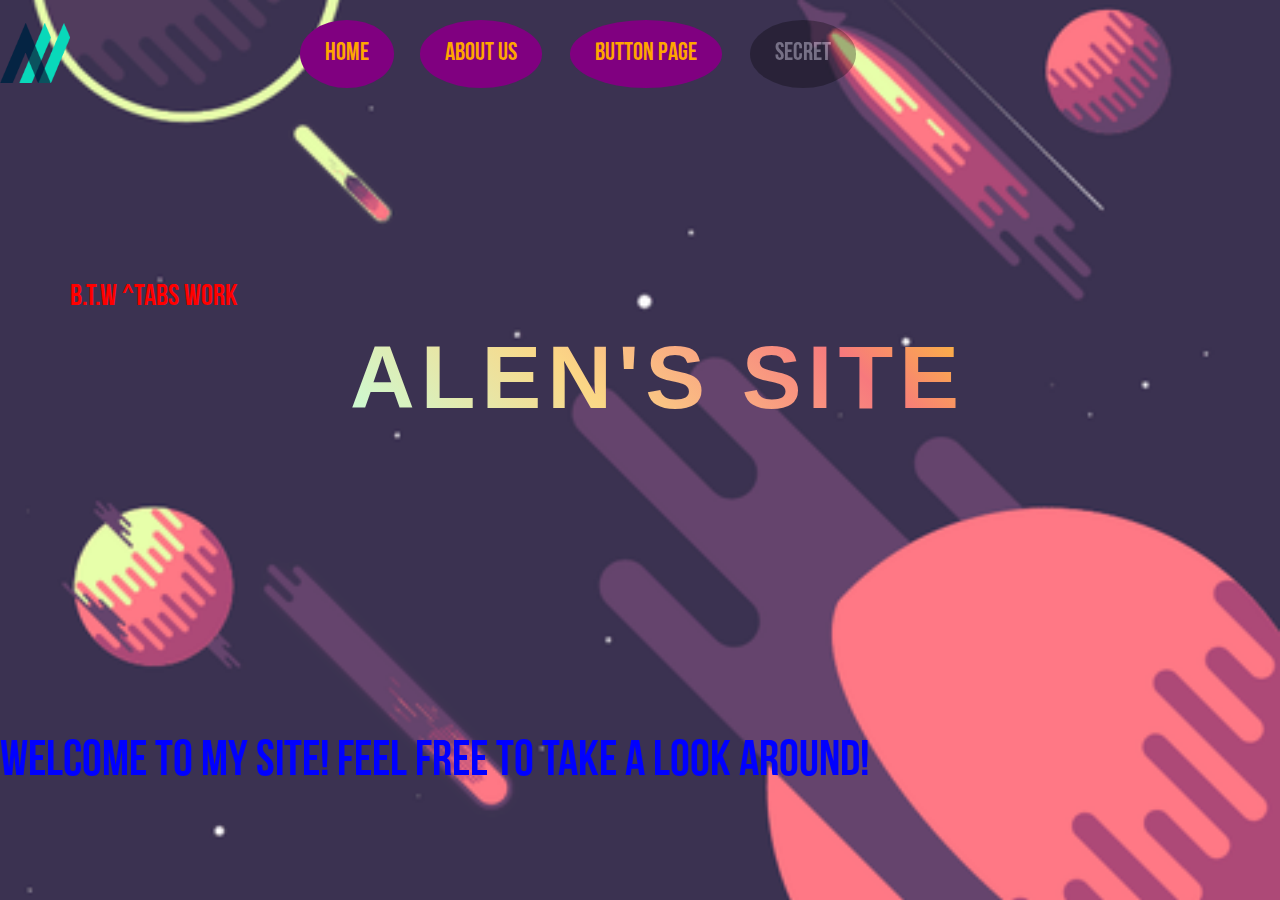
==== index.html @ c0e510ab "changed code" ====
<html>

    <head>
    
    <title>Alen's Web</title>
        <link rel="shortcut icon" href="images/favicone.ico">
        <link rel="apple-touch-icon" href="images/favicone.png">

    <h1>
        <div class="center">Alen's Site</div>
        </h1>
         
            <br>
        
    <img src="logo.png" style="width:70px;height:60px">
        

  
      <!--  <link rel="shortcut icon" type="image/png" href="/favicon-16x16.png"/>
        <link rel="shortcut icon" type="image/x-icon" href="favicon-16x16.png" />
        <link rel="shortcut icon" type="image/png" href="/favicon-16x16.png"/> 
    <link rel="icon" href="/favicon-16x16.png?v=2" />-->


    <p>
    Welcome to my Site! Feel free to take a look around!
    </p>

        <p1>
        B.T.W ^Tabs Work
        </p1>
         <link rel="stylesheet" href="https://www.w3schools.com/w3css/4/w3.css">
    



<style>
    @font-face {
    font-family: 'Bebas'; /*a name to be used later*/
    src: url('BebasBold.otf'); /*URL to font*/
}
    
    h1 {

  text-transform: uppercase;
  letter-spacing: 6px;
  font-size: 7vw;
  font-weight: 900;
  text-decoration: none;
  color: white;
  display: inline-block;
    position: absolute;
        top: 300px;
    left: 350px;
  background-size: 120% 100%;
  -webkit-background-clip: text;
  -webkit-text-fill-color: transparent;
  -moz-background-clip: text;
  -moz-text-fill-color: transparent;
  -ms-background-clip: text;
  -ms-text-fill-color: transparent;
  background-clip: text;
  text-fill-color: transparent;
  background-image: linear-gradient(45deg, 
                    #c6ffdd, 
                    #fbd786,
                    #f7797d,
                    #FFF800);
  animation: .8s shake infinite alternate;
}

@keyframes shake {
  0% { transform: skewX(-15deg); }
  5% { transform: skewX(15deg); }
  10% { transform: skewX(-15deg); }
  15% { transform: skewX(15deg); }
  20% { transform: skewX(0deg); }
  100% { transform: skewX(0deg); }  
}
   
     
    
    html { 
  background: url(back2.gif) no-repeat center center fixed; 
  background-size: cover;
}
    
#about-button {
  background-color: purple;
  border: none;
    font-family: 'Bebas';
  color: orange;
    
    border-radius: 90%;
  padding: 15px 25px;
  text-align: center;
  font-size: 25px;
  cursor: pointer;
       position:absolute;
    transition: .5s ease;
    top: 20px;
    left: 420px;
}
    #home-button {
  background-color: purple;
  border: none;
    font-family: 'Bebas';
  color: orange;
    
    border-radius: 90%;
  padding: 15px 25px;
  text-align: center;
  font-size: 25px;
  cursor: pointer;
       position:absolute;
    transition: .5s ease;
    top: 20px;
    left: 300px;
}
    #button-button {
  background-color: purple;
  border: none;
    font-family: 'Bebas';
  color: orange;
    
    border-radius: 90%;
  padding: 15px 25px;
  text-align: center;
  font-size: 25px;
  cursor: pointer;
       position:absolute;
    transition: .5s ease;
    top: 20px;
    left: 570px;
}
    #dis-button {
  background-color: purple;
  border: none;
    font-family: 'Bebas';
  color: orange;
    
    border-radius: 90%;
  padding: 15px 25px;
  text-align: center;
  font-size: 25px;
  cursor:not-allowed;
       position:absolute;
    transition: .5s ease;
    top: 20px;
    left: 750px;
}



#about-button:hover {
  background-color: green;
    color: red;
}
    #button-button:hover {
  background-color: green;
    color: red;
}
    #home-button:hover {
  background-color: green;
    color: red;
}

        
    
    p {
  animation-duration: 3s;
  animation-name: slidein;
        animation-iteration-count: infinite;
  animation-direction: alternate;
     position: absolute;
   bottom: 50px;
    
        text-align: center;
        font-size: 50px;
  font-family: 'Bebas';
        color:blue
        
}

@keyframes slidein {
  from {
    margin-left: 100%;
      margin-bottom: 50%;
    width: 300%; 
  }

  to {
    margin-left: 0%;
      
    width: 100%;
      
  }
}
    p1 {
  animation-duration: 3s;
  animation-name: slidehome;
        animation-iteration-count: infinite;
  animation-direction: alternate;
     position: absolute;
   bottom: 580px;
    
        text-align: center;
        font-size: 30px;
  font-family: 'Bebas';
        color:red
        
}
    @keyframes slidehome {
  from {
    margin-left: 100%;
      margin-bottom: 90%;
    width: 100%; 
  }

  to {
    margin-left: 25%;

    width: 10%;
      
  }
}
  
    
    

</style>
      </head>

<body>
<!--<body background="https://media.boingboing.net/wp-content/uploads/2018/05/cool-background1.png" style="width:500px;height:600px;">
*
     position: fixed;
   bottom: 50px;
        right: 100px;
*

 .center {
  position: absolute;
  left: 0;
  top: 50%;
  width: 100%;
  text-align: center;
  font-size: 85px;
  font-family: 'Bebas';
color:yellow
}
</body>-->


<a href="about.html"><button class="button" id="about-button">About Us</button></a>
    <a href="index.html"><button class="button" id="home-button">Home</button></a>
    <a href="buttonpage.html"><button class="button" id="button-button">Button Page</button></a>
<a class="w3-btn w3-black w3-disabled" id="dis-button" href="#">Secret</a>
    
</body>
    
    
    
    
</html>
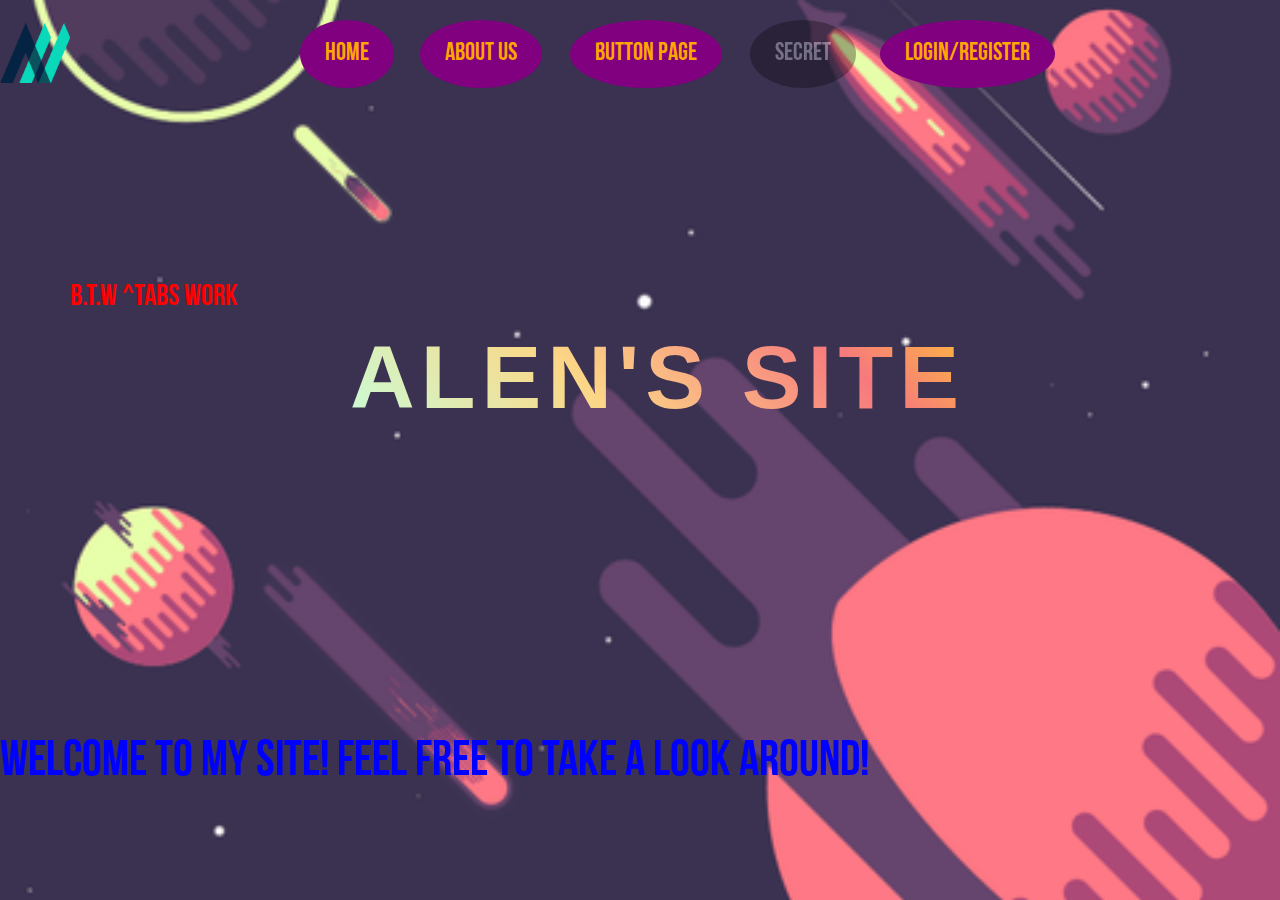
==== commit 408308e5: "changes to all, minor tweaks and added login/register page" ====
--- a/index.html
+++ b/index.html
@@ -117,6 +117,22 @@
     top: 20px;
     left: 300px;
 }
+    #login-button {
+  background-color: purple;
+  border: none;
+    font-family: 'Bebas';
+  color: orange;
+    
+    border-radius: 90%;
+  padding: 15px 25px;
+  text-align: center;
+  font-size: 25px;
+  cursor: pointer;
+       position:absolute;
+    transition: .5s ease;
+    top: 20px;
+    left: 880px;
+}
     #button-button {
   background-color: purple;
   border: none;
@@ -161,6 +177,10 @@
     color: red;
 }
     #home-button:hover {
+  background-color: green;
+    color: red;
+}
+     #login-button:hover {
   background-color: green;
     color: red;
 }
@@ -256,6 +276,7 @@
     <a href="index.html"><button class="button" id="home-button">Home</button></a>
     <a href="buttonpage.html"><button class="button" id="button-button">Button Page</button></a>
 <a class="w3-btn w3-black w3-disabled" id="dis-button" href="#">Secret</a>
+     <a href="login.html"><button class="button" id="login-button">Login/Register</button></a>
     
 </body>
     
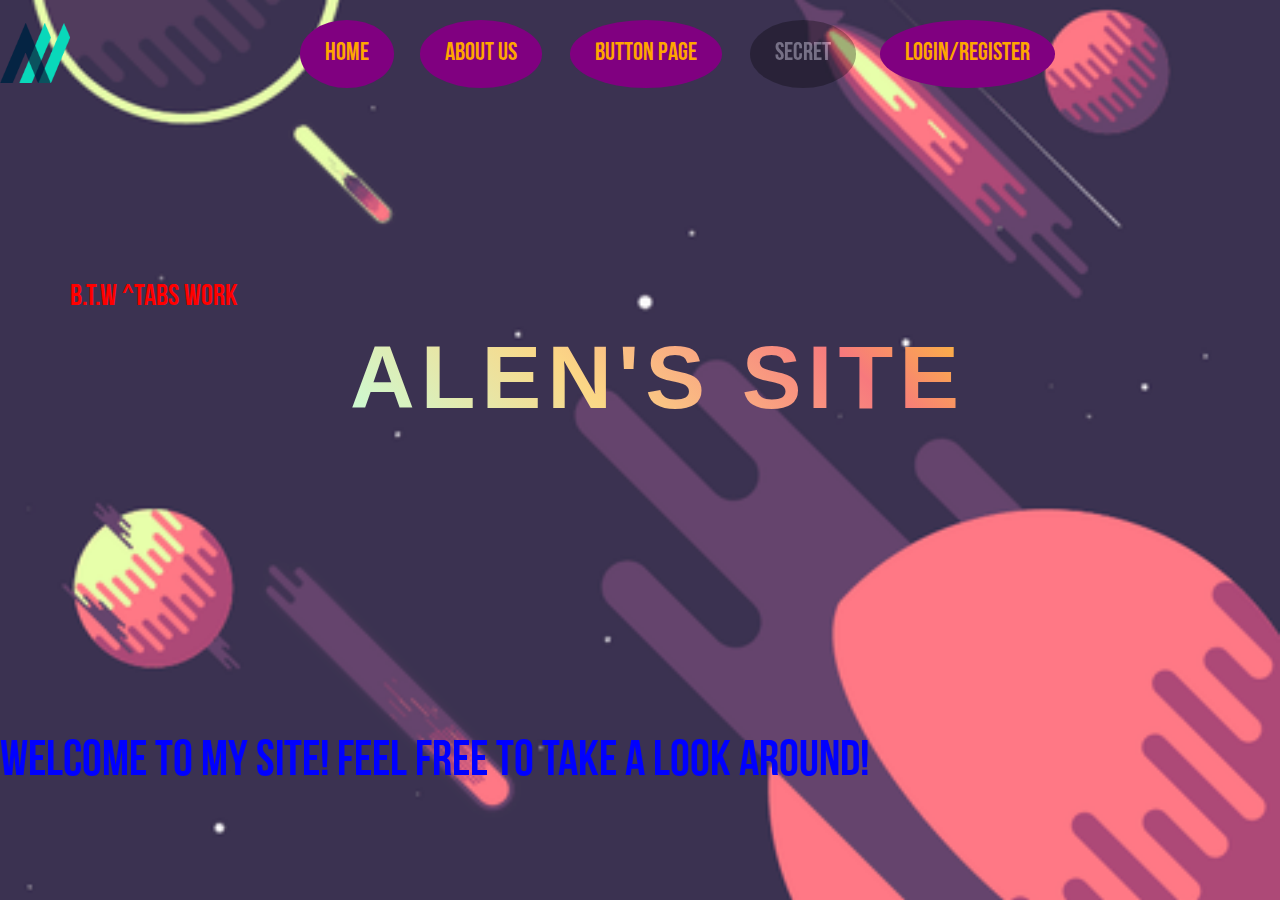
==== commit 0217a8af: "Add files via upload" ====
--- a/index.html
+++ b/index.html
@@ -5,7 +5,8 @@
     <title>Alen's Web</title>
         <link rel="shortcut icon" href="images/favicone.ico">
         <link rel="apple-touch-icon" href="images/favicone.png">
-
+        
+        
     <h1>
         <div class="center">Alen's Site</div>
         </h1>
@@ -278,9 +279,17 @@
 <a class="w3-btn w3-black w3-disabled" id="dis-button" href="#">Secret</a>
      <a href="login.html"><button class="button" id="login-button">Login/Register</button></a>
     
+    
+        <iframe src="btsletgo.mp3" allow="autoplay" style="display:none" id="iframeAudio">
+    </iframe> 
+  <!--  <audio controls autoplay hidden id="test">
+  <source src="btsletgo.mp3"> 
+</audio> -->
+    
 </body>
     
     
     
     
+    
 </html>
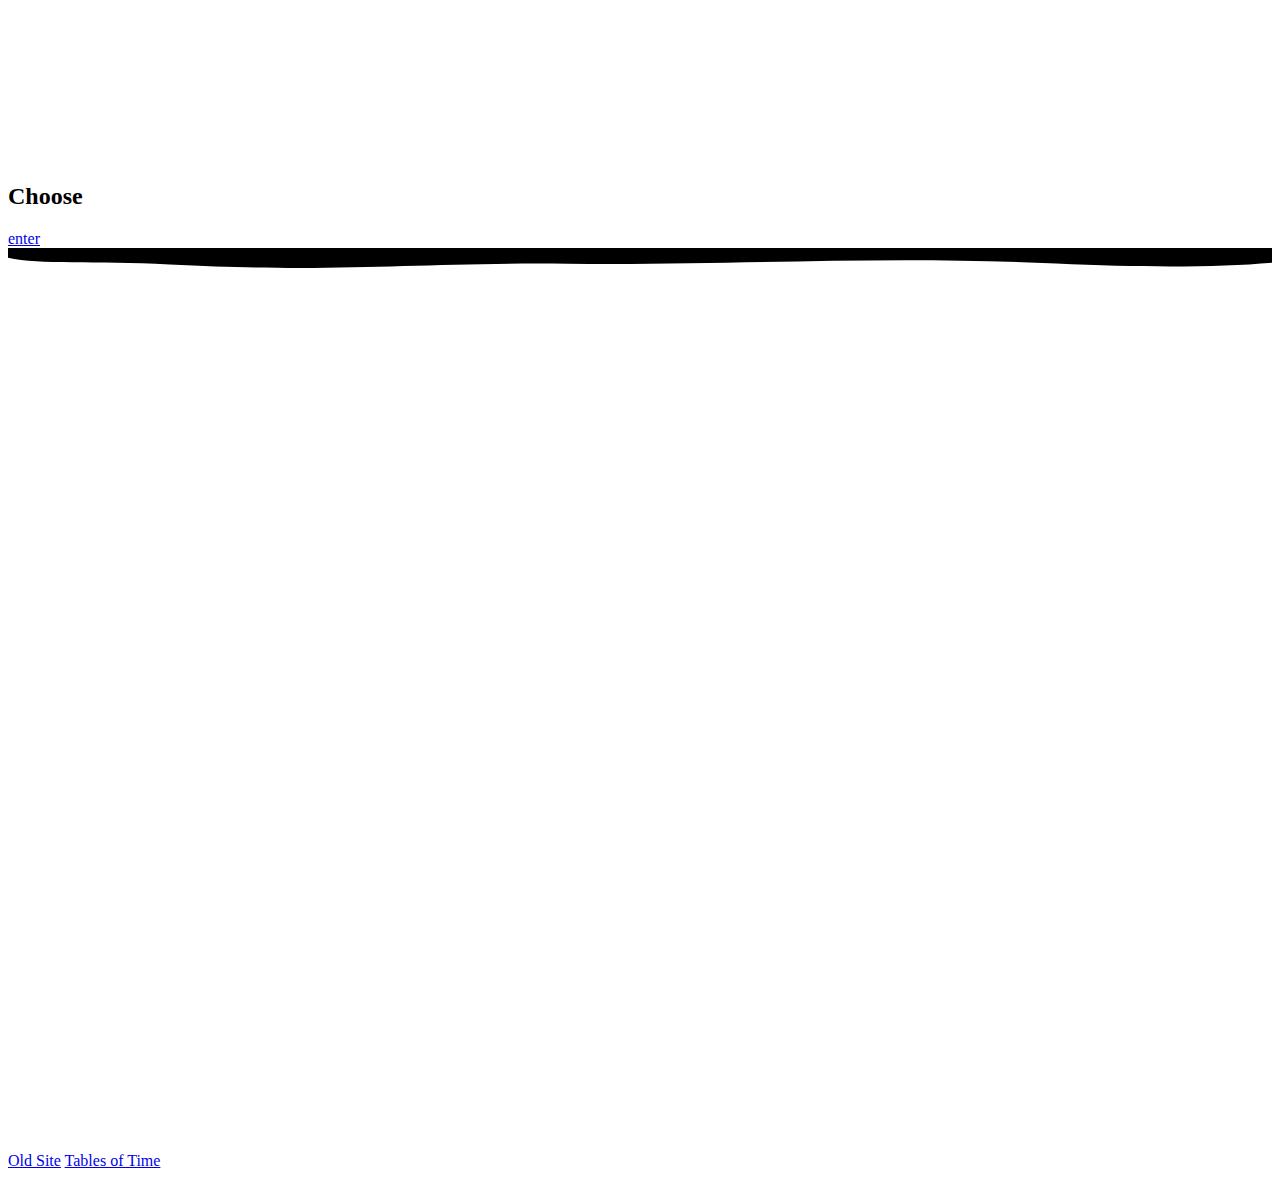
==== commit 569279a1: "Add files via upload" ====
--- a/index.html
+++ b/index.html
@@ -1,295 +1,74 @@
-<html>
+<!DOCTYPE html>
+<html lang="en" class="no-js">
+	<head>
+		<meta charset="UTF-8" />
+		<meta name="viewport" content="width=device-width, initial-scale=1">
+		<title>Morphing Page Transition | Demo 1 | Codrops</title>
+		<meta name="description" content="A page transition where one SVG path is morphed into another" />
+		<meta name="keywords" content="page transition, svg, morph, path, javascript, web design, web dev" />
+		<meta name="author" content="Codrops" />
+		<link rel="shortcut icon" href="favicon.ico">
+		<link href="https://fonts.googleapis.com/css?family=Nunito:400,700|Spectral:200" rel="stylesheet">
+		<link rel="stylesheet" type="text/css" href="css/normalize.css" />
+		<link rel="stylesheet" type="text/css" href="css/demo.css" />
+		<link rel="stylesheet" type="text/css" href="pater/pater.css" />
+		<script>document.documentElement.className = 'js';</script>
+	</head>
+	<body class="demo-1 loading">
+		<svg class="hidden">
+			<symbol id="icon-arrow" viewBox="0 0 24 24">
+				<title>arrow</title>
+				<polygon points="6.3,12.8 20.9,12.8 20.9,11.2 6.3,11.2 10.2,7.2 9,6 3.1,12 9,18 10.2,16.8 "/>
+			</symbol>
+			<symbol id="icon-drop" viewBox="0 0 24 24">
+				<title></title>
+				<path d="M12,21c-3.6,0-6.6-3-6.6-6.6C5.4,11,10.8,4,11.4,3.2C11.6,3.1,11.8,3,12,3s0.4,0.1,0.6,0.3c0.6,0.8,6.1,7.8,6.1,11.2C18.6,18.1,15.6,21,12,21zM12,4.8c-1.8,2.4-5.2,7.4-5.2,9.6c0,2.9,2.3,5.2,5.2,5.2s5.2-2.3,5.2-5.2C17.2,12.2,13.8,7.3,12,4.8z"/><path d="M12,18.2c-0.4,0-0.7-0.3-0.7-0.7s0.3-0.7,0.7-0.7c1.3,0,2.4-1.1,2.4-2.4c0-0.4,0.3-0.7,0.7-0.7c0.4,0,0.7,0.3,0.7,0.7C15.8,16.5,14.1,18.2,12,18.2z"/>
+			</symbol>
+			<symbol id="icon-github" viewBox="0 0 32.6 31.8">
+				<title></title>
+				<path d="M16.3,0C7.3,0,0,7.3,0,16.3c0,7.2,4.7,13.3,11.1,15.5c0.8,0.1,1.1-0.4,1.1-0.8c0-0.4,0-1.4,0-2.8c-4.5,1-5.5-2.2-5.5-2.2c-0.7-1.9-1.8-2.4-1.8-2.4c-1.5-1,0.1-1,0.1-1c1.6,0.1,2.5,1.7,2.5,1.7c1.5,2.5,3.8,1.8,4.7,1.4c0.1-1.1,0.6-1.8,1-2.2c-3.6-0.4-7.4-1.8-7.4-8.1c0-1.8,0.6-3.2,1.7-4.4C7.4,10.7,6.8,9,7.7,6.8c0,0,1.4-0.4,4.5,1.7c1.3-0.4,2.7-0.5,4.1-0.5c1.4,0,2.8,0.2,4.1,0.5c3.1-2.1,4.5-1.7,4.5-1.7c0.9,2.2,0.3,3.9,0.2,4.3c1,1.1,1.7,2.6,1.7,4.4c0,6.3-3.8,7.6-7.4,8c0.6,0.5,1.1,1.5,1.1,3c0,2.2,0,3.9,0,4.5c0,0.4,0.3,0.9,1.1,0.8c6.5-2.2,11.1-8.3,11.1-15.5C32.6,7.3,25.3,0,16.3,0z"/>
+			</symbol>
+		</svg>
+		<main>
+			<div class="content content--intro">
+				<div class="frame">
+					<header class="codrops-header">
+						<div class="codrops-links">
 
-    <head>
-    
-    <title>Alen's Web</title>
-        <link rel="shortcut icon" href="images/favicone.ico">
-        <link rel="apple-touch-icon" href="images/favicone.png">
-        
-        
-    <h1>
-        <div class="center">Alen's Site</div>
-        </h1>
-         
-            <br>
-        
-    <img src="logo.png" style="width:70px;height:60px">
-        
+						</div>
+						<h1 class="codrops-header__title"></h1>
+					</header>
 
-  
-      <!--  <link rel="shortcut icon" type="image/png" href="/favicon-16x16.png"/>
-        <link rel="shortcut icon" type="image/x-icon" href="favicon-16x16.png" />
-        <link rel="shortcut icon" type="image/png" href="/favicon-16x16.png"/> 
-    <link rel="icon" href="/favicon-16x16.png?v=2" />-->
+					<nav class="demos">
 
+					</nav>
+				</div>
+				<div class="content__inner">
+					<h2 class="content__title">Choose</h2>
 
-    <p>
-    Welcome to my Site! Feel free to take a look around!
-    </p>
+					<a href="#" class="enter">enter</a>
+				
 
-        <p1>
-        B.T.W ^Tabs Work
-        </p1>
-         <link rel="stylesheet" href="https://www.w3schools.com/w3css/4/w3.css">
-    
-
-
-
-<style>
-    @font-face {
-    font-family: 'Bebas'; /*a name to be used later*/
-    src: url('BebasBold.otf'); /*URL to font*/
-}
-    
-    h1 {
-
-  text-transform: uppercase;
-  letter-spacing: 6px;
-  font-size: 7vw;
-  font-weight: 900;
-  text-decoration: none;
-  color: white;
-  display: inline-block;
-    position: absolute;
-        top: 300px;
-    left: 350px;
-  background-size: 120% 100%;
-  -webkit-background-clip: text;
-  -webkit-text-fill-color: transparent;
-  -moz-background-clip: text;
-  -moz-text-fill-color: transparent;
-  -ms-background-clip: text;
-  -ms-text-fill-color: transparent;
-  background-clip: text;
-  text-fill-color: transparent;
-  background-image: linear-gradient(45deg, 
-                    #c6ffdd, 
-                    #fbd786,
-                    #f7797d,
-                    #FFF800);
-  animation: .8s shake infinite alternate;
-}
-
-@keyframes shake {
-  0% { transform: skewX(-15deg); }
-  5% { transform: skewX(15deg); }
-  10% { transform: skewX(-15deg); }
-  15% { transform: skewX(15deg); }
-  20% { transform: skewX(0deg); }
-  100% { transform: skewX(0deg); }  
-}
-   
-     
-    
-    html { 
-  background: url(back2.gif) no-repeat center center fixed; 
-  background-size: cover;
-}
-    
-#about-button {
-  background-color: purple;
-  border: none;
-    font-family: 'Bebas';
-  color: orange;
-    
-    border-radius: 90%;
-  padding: 15px 25px;
-  text-align: center;
-  font-size: 25px;
-  cursor: pointer;
-       position:absolute;
-    transition: .5s ease;
-    top: 20px;
-    left: 420px;
-}
-    #home-button {
-  background-color: purple;
-  border: none;
-    font-family: 'Bebas';
-  color: orange;
-    
-    border-radius: 90%;
-  padding: 15px 25px;
-  text-align: center;
-  font-size: 25px;
-  cursor: pointer;
-       position:absolute;
-    transition: .5s ease;
-    top: 20px;
-    left: 300px;
-}
-    #login-button {
-  background-color: purple;
-  border: none;
-    font-family: 'Bebas';
-  color: orange;
-    
-    border-radius: 90%;
-  padding: 15px 25px;
-  text-align: center;
-  font-size: 25px;
-  cursor: pointer;
-       position:absolute;
-    transition: .5s ease;
-    top: 20px;
-    left: 880px;
-}
-    #button-button {
-  background-color: purple;
-  border: none;
-    font-family: 'Bebas';
-  color: orange;
-    
-    border-radius: 90%;
-  padding: 15px 25px;
-  text-align: center;
-  font-size: 25px;
-  cursor: pointer;
-       position:absolute;
-    transition: .5s ease;
-    top: 20px;
-    left: 570px;
-}
-    #dis-button {
-  background-color: purple;
-  border: none;
-    font-family: 'Bebas';
-  color: orange;
-    
-    border-radius: 90%;
-  padding: 15px 25px;
-  text-align: center;
-  font-size: 25px;
-  cursor:not-allowed;
-       position:absolute;
-    transition: .5s ease;
-    top: 20px;
-    left: 750px;
-}
-
-
-
-#about-button:hover {
-  background-color: green;
-    color: red;
-}
-    #button-button:hover {
-  background-color: green;
-    color: red;
-}
-    #home-button:hover {
-  background-color: green;
-    color: red;
-}
-     #login-button:hover {
-  background-color: green;
-    color: red;
-}
-
-        
-    
-    p {
-  animation-duration: 3s;
-  animation-name: slidein;
-        animation-iteration-count: infinite;
-  animation-direction: alternate;
-     position: absolute;
-   bottom: 50px;
-    
-        text-align: center;
-        font-size: 50px;
-  font-family: 'Bebas';
-        color:blue
-        
-}
-
-@keyframes slidein {
-  from {
-    margin-left: 100%;
-      margin-bottom: 50%;
-    width: 300%; 
-  }
-
-  to {
-    margin-left: 0%;
-      
-    width: 100%;
-      
-  }
-}
-    p1 {
-  animation-duration: 3s;
-  animation-name: slidehome;
-        animation-iteration-count: infinite;
-  animation-direction: alternate;
-     position: absolute;
-   bottom: 580px;
-    
-        text-align: center;
-        font-size: 30px;
-  font-family: 'Bebas';
-        color:red
-        
-}
-    @keyframes slidehome {
-  from {
-    margin-left: 100%;
-      margin-bottom: 90%;
-    width: 100%; 
-  }
-
-  to {
-    margin-left: 25%;
-
-    width: 10%;
-      
-  }
-}
-  
-    
-    
-
-</style>
-      </head>
-
-<body>
-<!--<body background="https://media.boingboing.net/wp-content/uploads/2018/05/cool-background1.png" style="width:500px;height:600px;">
-*
-     position: fixed;
-   bottom: 50px;
-        right: 100px;
-*
-
- .center {
-  position: absolute;
-  left: 0;
-  top: 50%;
-  width: 100%;
-  text-align: center;
-  font-size: 85px;
-  font-family: 'Bebas';
-color:yellow
-}
-</body>-->
-
-
-<a href="about.html"><button class="button" id="about-button">About Us</button></a>
-    <a href="index.html"><button class="button" id="home-button">Home</button></a>
-    <a href="buttonpage.html"><button class="button" id="button-button">Button Page</button></a>
-<a class="w3-btn w3-black w3-disabled" id="dis-button" href="#">Secret</a>
-     <a href="login.html"><button class="button" id="login-button">Login/Register</button></a>
-    
-    
-        <iframe src="btsletgo.mp3" allow="autoplay" style="display:none" id="iframeAudio">
-    </iframe> 
-  <!--  <audio controls autoplay hidden id="test">
-  <source src="btsletgo.mp3"> 
-</audio> -->
-    
-</body>
-    
-    
-    
-    
-    
+				</div>
+				<div class="shape-wrap">
+					<svg class="shape" width="100%" height="100vh" preserveAspectRatio="none" viewBox="0 0 1440 800" xmlns:pathdata="http://www.codrops.com/">
+						<path d="M -44,-50 C -52.71,28.52 15.86,8.186 184,14.69 383.3,22.39 462.5,12.58 638,14 835.5,15.6 987,6.4 1194,13.86 1661,30.68 1652,-36.74 1582,-140.1 1512,-243.5 15.88,-589.5 -44,-50 Z" pathdata:id="M -44,-50 C -137.1,117.4 67.86,445.5 236,452 435.3,459.7 500.5,242.6 676,244 873.5,245.6 957,522.4 1154,594 1593,753.7 1793,226.3 1582,-126 1371,-478.3 219.8,-524.2 -44,-50 Z"></path>
+					</svg>
+				</div>
+			</div><!-- /content -->
+			<div class="content content--fixed">
+				<div class="content__inner">
+					<nav class="menu">
+						<a class="menu__item" href="index2.html">Old Site</a>
+						<a class="menu__item" href="/tablesoftime/index.html">Tables of Time</a>
+					</nav>
+				
+				</div>
+			</div>
+			<script src="js/imagesloaded.pkgd.min.js"></script>
+			<script src="js/charming.min.js"></script>
+			<script src="js/anime.min.js"></script>
+			<script src="js/demo1.js"></script>
+		</main>
+	</body>
 </html>
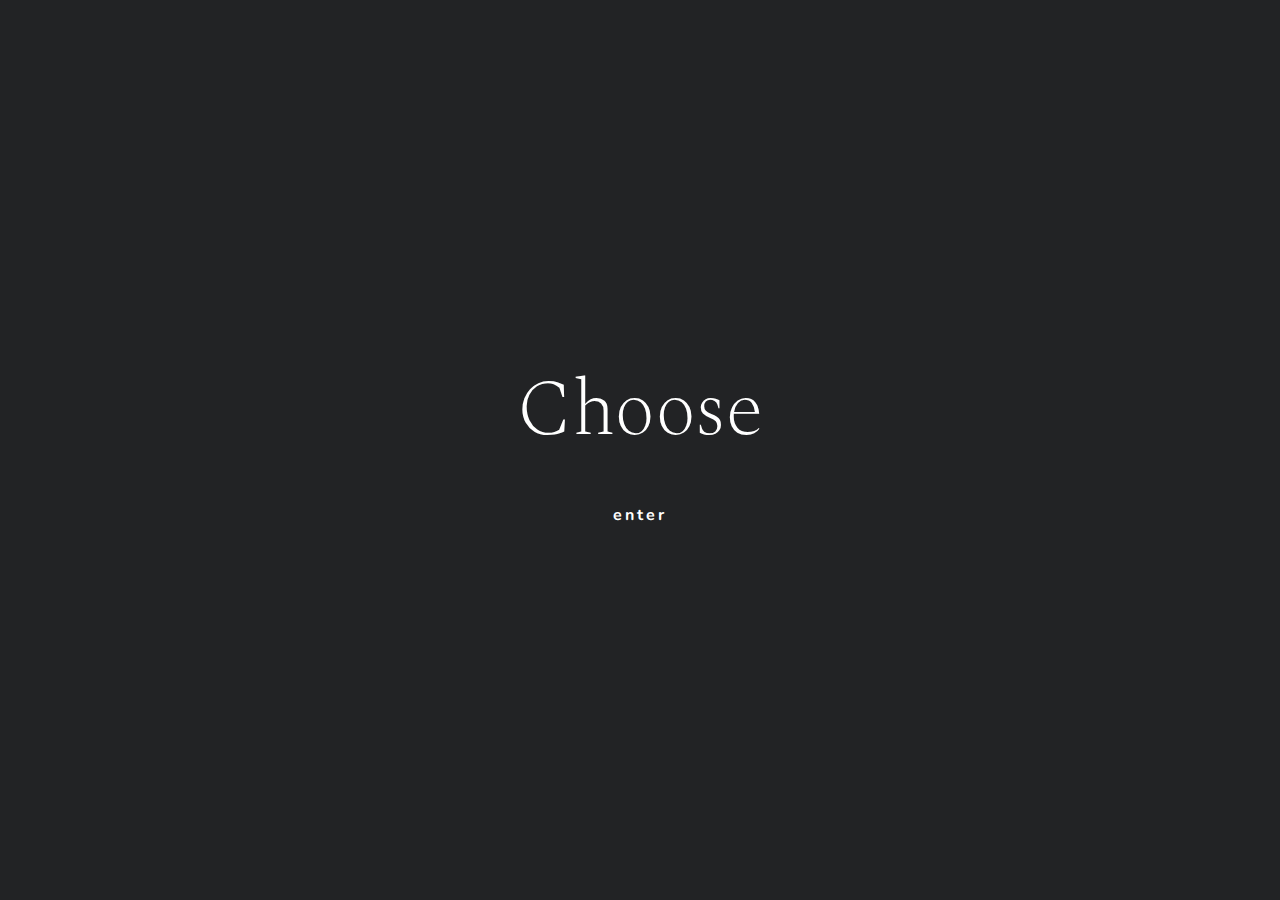
==== commit d28097cf: "updated html" ====
--- a/index.html
+++ b/index.html
@@ -60,7 +60,7 @@
 				<div class="content__inner">
 					<nav class="menu">
 						<a class="menu__item" href="index2.html">Old Site</a>
-						<a class="menu__item" href="/tablesoftime/index.html">Tables of Time</a>
+						<a class="menu__item" href="/y10web/tablesoftime/index.html">Tables of Time</a>
 					</nav>
 				
 				</div>
--- a/css/demo.css
+++ b/css/demo.css
@@ -0,0 +1,500 @@
+*,
+*::after,
+*::before {
+	box-sizing: border-box;
+}
+
+body {
+	font-family: 'Nunito', sans-serif;
+	min-height: 100vh;
+	color: #57585c;
+	color: var(--color-text);
+	background-color: #fff;
+	-webkit-font-smoothing: antialiased;
+	-moz-osx-font-smoothing: grayscale;
+}
+
+/* Color schemes */
+.demo-1 {
+	--color-text: #fff;
+	--color-link: #5f5f5f;
+	--color-link-hover: #ff963b;
+	--color-enter: #fff;
+	--color-title: #fff;
+	--color-subtitle: #5f5f5f;
+	--color-menu-item: #000;
+	--color-menu-item-hover: #ff963b;
+	--color-menu-item-hover-alt: #8544da;
+	--color-content: #222325;
+	--color-content-fixed: #ddd;
+	--font-alt: 200 6vw/1 'Spectral', serif;
+	--color-next: #5f5f5f;
+	--color-next-hover: #8544da;
+}
+
+.demo-2 {
+	--color-text: #fff;
+	--color-link: #002068;
+	--color-link-hover: #d8d1d1;
+	--color-enter: #ecec11;
+	--color-title: #ffffff;
+	--color-subtitle: #002068;
+	--color-menu-item: #fff;
+	--color-menu-item-hover: #000;
+	--color-menu-item-hover-alt: #000;
+	--color-content: #013bbb;
+	--color-content-fixed: #ddd;
+	--font-alt: 400 6vw/1 'Fugaz One', serif;
+	--color-next: #fff;
+	--color-next-hover: #000;
+}
+
+.demo-3 {
+	--color-text: #fff;
+	--color-link: #4c0a75;
+	--color-link-hover: #f470d2;
+	--color-enter: #f470d2;
+	--color-title: #ffffff;
+	--color-subtitle: #4c0a75;
+	--color-menu-item: #000;
+	--color-menu-item-hover: #4c0a75;
+	--color-menu-item-hover-alt: #8544da;
+	--color-content: #ffb4ec;
+	--color-content-fixed: #ddd;
+	--font-alt: 400 6vw/1 'Chewy', serif;
+	--color-next: #fff;
+	--color-next-hover: #000;
+}
+
+.demo-4 {
+	--color-text: #4b2cf2;
+	--color-link: #ec2525;
+	--color-link-hover: #fff;
+	--color-enter: #4b2cf2;
+	--color-title: #ffffff;
+	--color-subtitle: #ec2525;
+	--color-content: #1c1b1b;
+	--font-alt: 400 5vw/1 'Poppins', serif;
+}
+
+/* Page Loader */
+.js .loading::before {
+	content: '';
+	position: fixed;
+	z-index: 10000;
+	top: 0;
+	left: 0;
+	width: 100%;
+	height: 100%;
+	background: #ccd8e4;
+	background: var(--color-content);
+}
+
+.js .loading::after {
+	content: '';
+	position: fixed;
+	z-index: 10000;
+	top: 50%;
+	left: 50%;
+	width: 50px;
+	height: 50px;
+	margin: -25px 0 0 -25px;
+	pointer-events: none;
+	background: #333;
+	background: var(--color-text);
+	border-radius: 50%;
+	animation: loaderAnim 0.5s ease infinite alternate forwards;
+}
+
+@keyframes loaderAnim {
+	0% {
+		transform: scale3d(0.5,0.5,1);
+	}
+	100% {
+		transform: scale3d(1,1,1);
+	}
+}
+
+a {
+	text-decoration: none;
+	color: #5d93d8;
+	color: var(--color-link);
+	outline: none;
+}
+
+a:hover,
+a:focus {
+	color: #423c2b;
+	color: var(--color-link-hover);
+	outline: none;
+}
+
+.hidden {
+	position: absolute;
+	overflow: hidden;
+	width: 0;
+	height: 0;
+	pointer-events: none;
+}
+
+/* Icons */
+.icon {
+	display: block;
+	width: 1.5em;
+	height: 1.5em;
+	margin: 0 auto;
+	fill: currentColor;
+}
+
+.icon--arrow-right {
+	transform: scale3d(-1,-1, 1);
+	display: inline-block;
+	vertical-align: middle;
+	margin-left: 0.5em;
+}
+
+.frame {
+	position: absolute;
+	z-index: 10000;
+	top: 0;
+	left: 0;
+	display: grid;
+	align-content: space-between;
+	width: 100%;
+	max-width: none;
+	height: 100vh;
+	padding: 1.5em;
+	pointer-events: none;
+	grid-template-columns: 50% 50%;
+	grid-template-rows: auto auto 4em;
+	grid-template-areas: 'header ...'
+	'... ...'
+	'github demos';
+}
+
+.frame a {
+	pointer-events: auto;
+}
+
+/* Header */
+.codrops-header {
+	position: relative;
+	z-index: 100;
+	display: flex;
+	flex-direction: row;
+	align-items: flex-start;
+	align-items: center;
+	align-self: start;
+	grid-area: header;
+	justify-self: start;
+}
+
+.codrops-header__title {
+	font-size: 1em;
+	font-weight: normal;
+	margin: 0;
+	padding: 0.75em 0;
+}
+
+.info {
+	margin: 0 0 0 1.25em;
+	font-style: italic;
+	color: var(--color-link);
+}
+
+.github {
+	display: block;
+	align-self: end;
+	grid-area: github;
+	justify-self: start;
+}
+
+.demos {
+	position: relative;
+	display: block;
+	align-self: end;
+	text-align: center;
+	grid-area: demos;
+	display: block;
+	justify-self: end;
+}
+
+.demo {
+	padding: 0 0.15em;
+}
+
+.demo:not(:last-child) {
+	margin-right: 1em;
+}
+
+.demo span {
+	white-space: nowrap;
+	pointer-events: none;
+}
+
+a.demo--current {
+	pointer-events: none;
+	color: var(--color-text);
+}
+
+/* Top Navigation Style */
+.codrops-links {
+	position: relative;
+	display: flex;
+	justify-content: center;
+	margin: 0 1em 0 0;
+	text-align: center;
+	white-space: nowrap;
+}
+
+.codrops-icon {
+	display: inline-block;
+	margin: 0.15em;
+	padding: 0.25em;
+}
+
+/* Page transitions */
+main {
+	height: 100vh;
+	width: 100%;
+	overflow: hidden;
+	position: relative;
+}
+
+.content {
+	width: 100%;
+	height: 100vh;
+	position: relative;
+}
+
+.content--intro {
+	z-index: 100;
+	height: 200vh;
+}
+
+.content--fixed {
+	position: fixed;
+	top: 0;
+	left: 0;
+	background-color: var(--color-content-fixed);
+	/* background-image: var(--bg-img); */
+	/* can't use this as relative path until it's fixed in Chrome https://bugs.chromium.org/p/chromium/issues/detail?id=618165 */
+	background-position: 50% 50%;
+	background-size: cover;
+}
+
+.demo-1 .content--fixed {
+	background-image: url(../img/bg1.jpg);
+}
+
+.demo-2 .content--fixed {
+	background-image: url(../img/bg2.jpg);
+}
+
+.demo-3 .content--fixed {
+	background-image: url(../img/bg3.jpg);
+}
+
+.demo-4 .content--fixed {
+	background-image: url(../img/bg4.jpg);
+}
+
+.content__inner {
+	width: 100%;
+	height: 100vh;
+	position: relative;
+	text-align: center;
+	display: flex;
+	flex-wrap: wrap;
+	flex-direction: column;
+	align-items: center;
+	justify-content: center;
+}
+
+.content--intro .content__inner {
+	background: var(--color-content);
+}
+
+.content h2 {
+	margin: 0;
+}
+
+.shape-wrap {
+	position: relative;
+	z-index: 10;
+	margin: -5px 0 0 0; /* Hide the gap */
+}
+
+.shape {
+	height: 100vh;
+	width: 100%;
+	display: block;
+	fill: var(--color-content);
+}
+
+.content__title {
+	font: var(--font-alt);
+	color: var(--color-title);
+	margin: 0;
+	line-height: 1;
+}
+
+.content__title--filled {
+	background: var(--color-content);
+	padding: 0.25em 0.5em;
+}
+
+.content__title span {
+	display: inline-block;
+}
+
+.content__subtitle {
+	font: var(--font-alt);
+	font-size: 1.5em;
+	color: var(--color-subtitle);
+	padding: 0.5em 0 0 0;
+	margin: 0;
+}
+
+.enter, .explore {    
+	margin: 6vh 0 0 0;
+	font-size: 1em;
+	letter-spacing: 3px;
+	cursor: pointer;
+	font-weight: bold;
+	white-space: pre;
+	color: var(--color-enter);
+	pointer-events: auto;
+}
+
+.enter:hover,
+.enter:focus {    
+	color: var(--color-enter);
+}
+
+.enter span {
+	display: inline-block;
+}
+
+.explore {
+	background: var(--color-subtitle);
+	color: var(--color-title);
+	padding: 0.5em 1em;
+}
+
+.explore:hover,
+.explore:focus {    
+	background: var(--color-text);
+}
+
+.menu {
+	display: flex;
+	justify-content: center;
+	flex-wrap: wrap;
+}
+
+.menu__item {
+	font: var(--font-alt);
+	font-size: 3vw;
+	color: var(--color-menu-item);
+	margin: 0 1em;
+	position: relative;
+	line-height: 1;
+}
+
+.menu__item:hover,
+.menu__item:focus {
+	color: var(--color-menu-item-hover);
+}
+
+.menu__item:nth-child(2):hover {
+	color: var(--color-menu-item-hover-alt);
+}
+
+.demo-2 .menu__item {
+	pointer-events: none;
+	padding: 3em;
+}
+
+.demo-2 .menu__item span {
+	pointer-events: auto;
+}
+
+.content__text {
+	font-size: 1.85em;
+	max-width: 800px;
+	text-align: left;
+}
+
+.content__text a {
+	color: var(--color-menu-item);
+}
+
+.content__text a:hover, 
+.content__text a:focus {
+	color: var(--color-menu-item-hover);
+}
+
+.next-demo {
+	position: absolute;
+	bottom: 0;
+	right: 0;
+	margin: 1.5em 2em;
+	font-weight: bold;
+	color: var(--color-next);
+}
+
+.next-demo:hover,
+.next-demo:focus {
+	color: var(--color-next-hover);
+}
+
+@media screen and (max-width: 50em) {
+	.frame {
+		z-index: 1000;
+		display: block;
+		padding: 0.85em 0;
+	}
+	.demos {
+		font-size: 0.85em;
+		padding: 0 0.25em;
+	}
+	.codrops-header {
+		flex-direction: column;
+		align-items: center;
+		padding-top: 5em;
+	}
+	.codrops-header__title {
+		font-weight: bold;
+		padding-bottom: 0.25em;
+		text-align: center;
+	}
+	.github {
+		display: none;
+	}
+	.codrops-links {
+		margin: 0;
+	}
+	.content--intro .content__inner,
+	.demo-4 .content__inner {
+		padding-top: 12em;
+	}
+	.content__title {
+		font-size: 2em;
+	}
+	.demo {
+		padding: 0;
+		margin: 0;
+	}
+	.menu__item {
+		margin: 0.5em 0;
+		font-size: 1.5em;
+	}
+	.content__text {
+		padding: 1em;
+		font-size: 1em;
+	}
+	.next-demo {
+		position: relative;
+	}
+}
